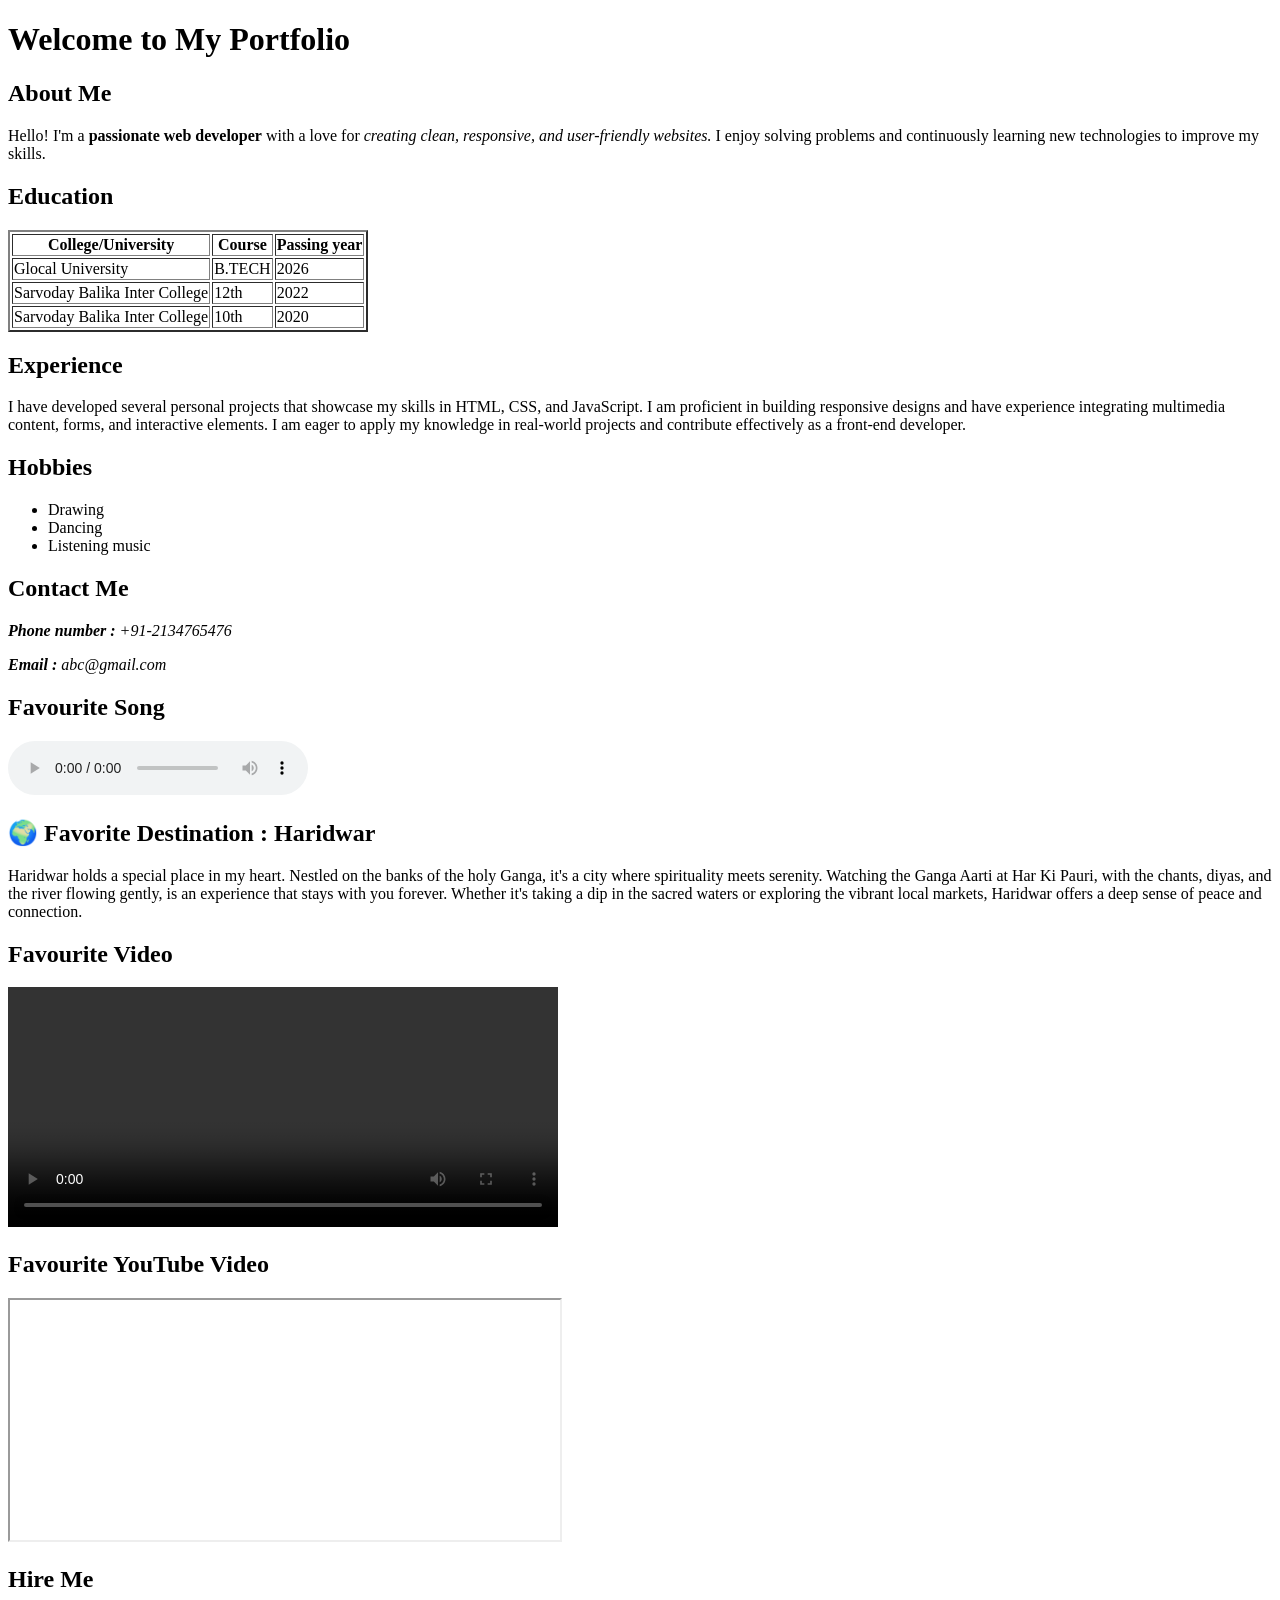
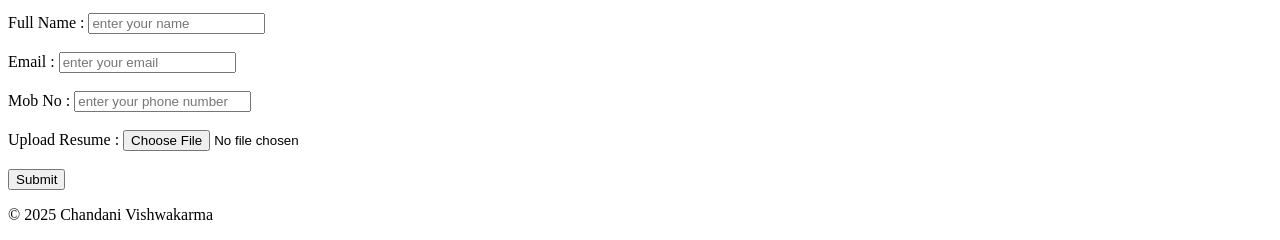
==== portfolio.html @ d8ea828b "done semantic-media-form-tag" ====
<!DOCTYPE html>
<html lang="en">
  <head>
    <meta charset="UTF-8" />
    <meta name="viewport" content="width=device-width, initial-scale=1.0" />
    <title>portfolio-webpage</title>
  </head>
  <body>
    <header>
      <h1>Welcome to My Portfolio</h1>
    </header>
    <main>
      <section>
        <header>
          <h2>About Me</h2>
        </header>

        <article>
          <p>
            Hello! I'm a <strong> passionate web developer</strong> with a love
            for
            <em>creating clean, responsive, and user-friendly websites.</em> I
            enjoy solving problems and continuously learning new technologies to
            improve my skills.
          </p>
        </article>
      </section>
      <section>
        <header>
          <h2>Education</h2>
        </header>

        <article>
          <table border="2">
            <tr>
              <th>College/University</th>
              <th>Course</th>
              <th>Passing year</th>
            </tr>
            <tr>
              <td>Glocal University</td>
              <td>B.TECH</td>
              <td>2026</td>
            </tr>
            <tr>
              <td>Sarvoday Balika Inter College</td>
              <td>12th</td>
              <td>2022</td>
            </tr>
            <tr>
              <td>Sarvoday Balika Inter College</td>
              <td>10th</td>
              <td>2020</td>
            </tr>
          </table>
        </article>
      </section>
      <section>
        <header>
          <h2>Experience</h2>
        </header>

        <article>
          <p>
            I have developed several personal projects that showcase my skills in HTML, CSS, and JavaScript. I am proficient in building responsive designs and have experience integrating multimedia content, forms, and interactive elements. I am eager to apply my knowledge in real-world projects and contribute effectively as a front-end developer.
          </p>
        </article>
      </section>
      <section>
        <header>
          <h2>Hobbies</h2>
        </header>

        <article>
          <ul>
            <li>Drawing</li>
            <li>Dancing</li>
            <li>Listening music</li>
          </ul>
        </article>
      </section>
      <section>
        <header>
          <h2>Contact Me</h2>
        </header>
<!--  address tag used by chatgpt  -->
        <address>
          <p><strong>Phone number : </strong>+91-2134765476</p>
          <p><strong>Email : </strong>abc@gmail.com</p>
        </address>
      </section>
      <section>
        <header>
          <h2>Favourite Song</h2>
        </header>

        <article>
          <audio controls>
            <source
              src="media/Ram Siya Ram From Adipurush-320kbps.mp3"
              type="audio/mpeg"
            />

            Your browser does not support the audio element.
          </audio>
        </article>
      </section>
      <section>
        <header>
          <h2>🌍 Favorite Destination : <strong>Haridwar</strong></h2>
        </header>

        <article>
          <p>
            Haridwar holds a special place in my heart. Nestled on the banks of
            the holy Ganga, it's a city where spirituality meets serenity.
            Watching the Ganga Aarti at Har Ki Pauri, with the chants, diyas,
            and the river flowing gently, is an experience that stays with you
            forever. Whether it's taking a dip in the sacred waters or exploring
            the vibrant local markets, Haridwar offers a deep sense of peace and
            connection.
          </p>
        </article>
      </section>
      <section>
        <header>
          <h2>Favourite Video</h2>
        </header>

        <article>
          <video controls width="550" height="240">
            <source src="media/sampleVideo.mp4" type="video/mp4" />
            Your browser does not support the video tag.
          </video>
        </article>
      </section>
      <section>
        <header>
          <h2>Favourite YouTube Video</h2>
        </header>

        <article>
          <iframe
            src="https://youtube.com/embed/3pg0nzainMo?si=2rMPwO40F5VH71O9"
            frameborder="5"
            title="My favourite YouTube video"
            width="550"
            height="240"
          ></iframe>
        </article>
      </section>
      <section>
        <header>
          <h2>Hire Me</h2>
        </header>
        <form action="#" method="post">
          <label for="name">Full Name :</label>
          <input
            type="text"
            name="name"
            id="name"
            placeholder="enter your name"
          />
          <br /><br />
          <label for="email">Email :</label>
          <input
            type="email"
            name="email"
            id="email"
            placeholder="enter your email"
          /><br /><br />
          <label for="phoneno">Mob No :</label>
          <input
            type="tel"
            name="phonenumber"
            id="phoneno"
            placeholder="enter your phone number"
          /><br /><br />
          <label for="resume">Upload Resume :</label>
          <input type="file" id="resume" name="resume" /><br /><br />
          <button type="submit">Submit</button>
        </form>
      </section>
    </main>
    <footer>
      <p>&copy; 2025 Chandani Vishwakarma</p>
    </footer>
  </body>
</html>
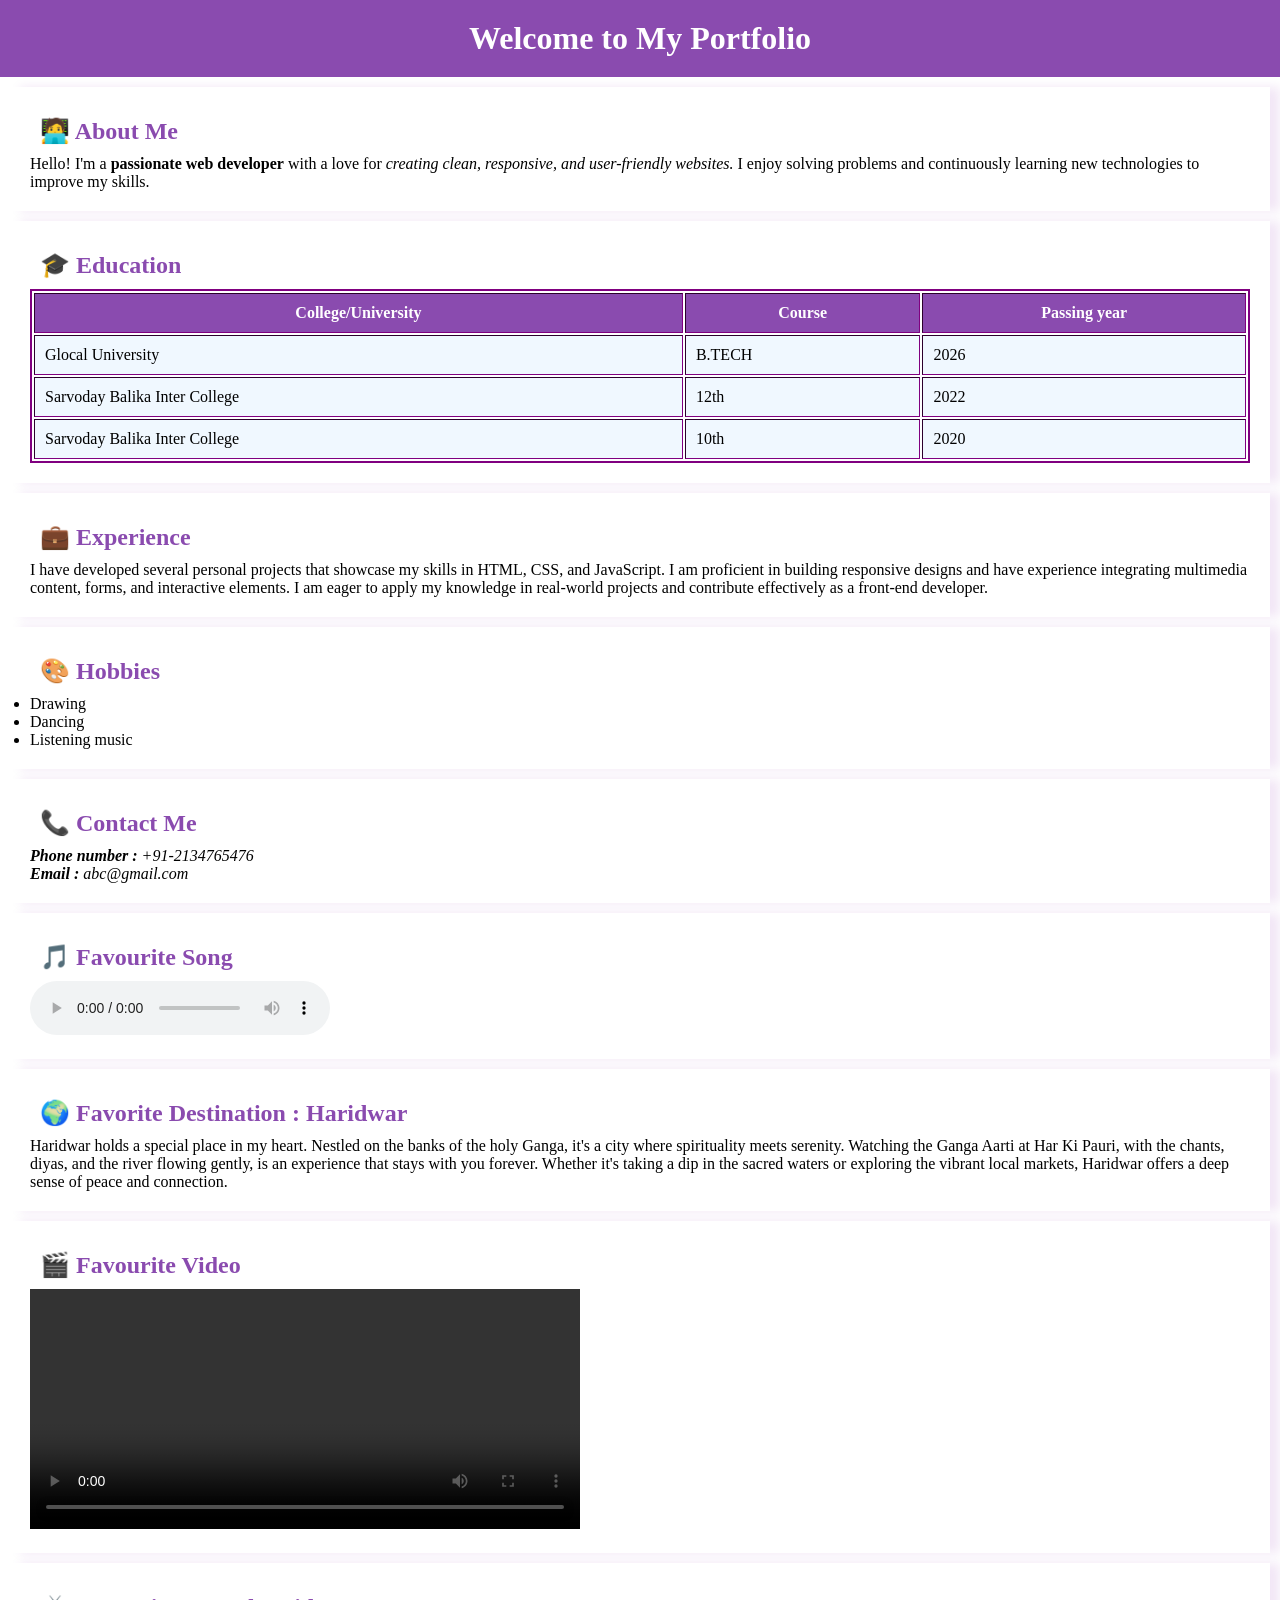
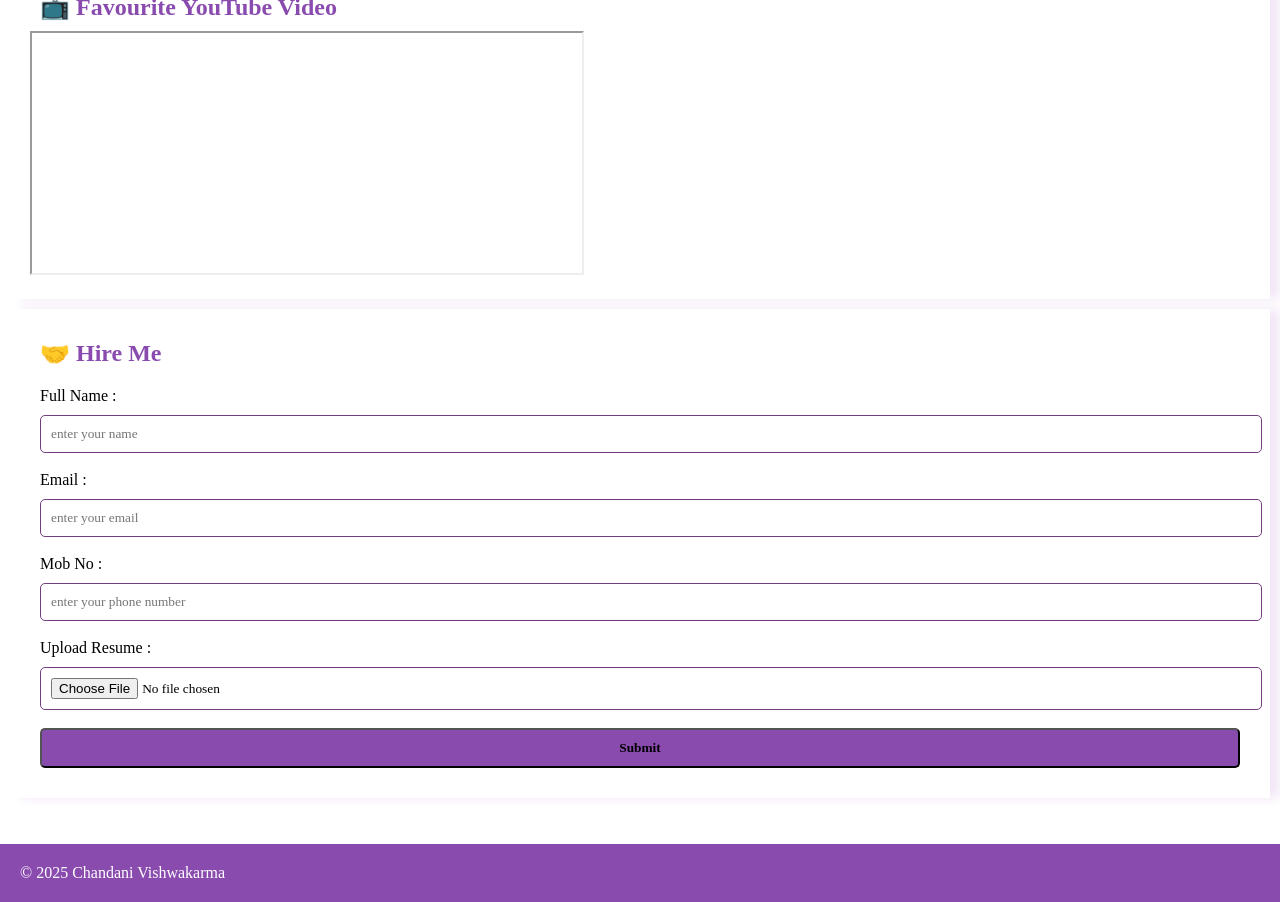
==== commit a6bbe92a: "css added" ====
--- a/portfolio.html
+++ b/portfolio.html
@@ -4,15 +4,16 @@
     <meta charset="UTF-8" />
     <meta name="viewport" content="width=device-width, initial-scale=1.0" />
     <title>portfolio-webpage</title>
+    <link rel="stylesheet" href="style.css">
   </head>
   <body>
-    <header>
+    <header class="container">
       <h1>Welcome to My Portfolio</h1>
     </header>
     <main>
       <section>
         <header>
-          <h2>About Me</h2>
+          <h2>🧑‍💻 About Me</h2>
         </header>
 
         <article>
@@ -27,7 +28,7 @@
       </section>
       <section>
         <header>
-          <h2>Education</h2>
+          <h2>🎓 Education</h2>
         </header>
 
         <article>
@@ -57,18 +58,23 @@
       </section>
       <section>
         <header>
-          <h2>Experience</h2>
+          <h2>💼 Experience</h2>
         </header>
 
         <article>
           <p>
-            I have developed several personal projects that showcase my skills in HTML, CSS, and JavaScript. I am proficient in building responsive designs and have experience integrating multimedia content, forms, and interactive elements. I am eager to apply my knowledge in real-world projects and contribute effectively as a front-end developer.
+            I have developed several personal projects that showcase my skills
+            in HTML, CSS, and JavaScript. I am proficient in building responsive
+            designs and have experience integrating multimedia content, forms,
+            and interactive elements. I am eager to apply my knowledge in
+            real-world projects and contribute effectively as a front-end
+            developer.
           </p>
         </article>
       </section>
       <section>
         <header>
-          <h2>Hobbies</h2>
+          <h2>🎨 Hobbies</h2>
         </header>
 
         <article>
@@ -81,9 +87,9 @@
       </section>
       <section>
         <header>
-          <h2>Contact Me</h2>
+          <h2>📞 Contact Me</h2>
         </header>
-<!--  address tag used by chatgpt  -->
+        <!--  address tag used by chatgpt  -->
         <address>
           <p><strong>Phone number : </strong>+91-2134765476</p>
           <p><strong>Email : </strong>abc@gmail.com</p>
@@ -91,7 +97,7 @@
       </section>
       <section>
         <header>
-          <h2>Favourite Song</h2>
+          <h2>🎵 Favourite Song</h2>
         </header>
 
         <article>
@@ -124,7 +130,7 @@
       </section>
       <section>
         <header>
-          <h2>Favourite Video</h2>
+          <h2>🎬 Favourite Video</h2>
         </header>
 
         <article>
@@ -136,7 +142,7 @@
       </section>
       <section>
         <header>
-          <h2>Favourite YouTube Video</h2>
+          <h2>📺 Favourite YouTube Video</h2>
         </header>
 
         <article>
@@ -149,9 +155,9 @@
           ></iframe>
         </article>
       </section>
-      <section>
+      <section class="">
         <header>
-          <h2>Hire Me</h2>
+          <h2>🤝 Hire Me</h2>
         </header>
         <form action="#" method="post">
           <label for="name">Full Name :</label>
@@ -160,6 +166,7 @@
             name="name"
             id="name"
             placeholder="enter your name"
+            required
           />
           <br /><br />
           <label for="email">Email :</label>
@@ -168,6 +175,7 @@
             name="email"
             id="email"
             placeholder="enter your email"
+            required
           /><br /><br />
           <label for="phoneno">Mob No :</label>
           <input
@@ -175,14 +183,16 @@
             name="phonenumber"
             id="phoneno"
             placeholder="enter your phone number"
+            required
           /><br /><br />
           <label for="resume">Upload Resume :</label>
-          <input type="file" id="resume" name="resume" /><br /><br />
+          <input type="file" id="resume" name="resume" required /><br /><br />
           <button type="submit">Submit</button>
         </form>
       </section>
     </main>
-    <footer>
+    <br><br>
+    <footer class="container">
       <p>&copy; 2025 Chandani Vishwakarma</p>
     </footer>
   </body>
--- a/style.css
+++ b/style.css
@@ -0,0 +1,75 @@
+* {
+    padding: 0;
+    margin: 0;
+    font-family: 'Times New Roman', Times, serif;
+}
+
+.container {
+    color: white;
+    background-color: #8a4baf;
+    padding: 20px;
+}
+
+h1 {
+    text-align: center;
+}
+
+section {
+    padding: 20px;
+    box-sizing: border-box;
+    box-shadow: 10px 0px 10px rgba(129, 18, 163, 0.1);
+    margin: 10px;
+
+}
+
+h2 {
+    padding: 10px;
+    color: #8a4baf;
+}
+
+table {
+    width: 100%;
+    border: 2px solid purple;
+
+}
+
+th {
+    background-color: #8a4baf;
+    color: white;
+    padding: 10px;
+}
+
+td {
+    padding: 10px;
+    background-color: aliceblue;
+}
+
+input {
+    width: 100%;
+    padding: 10px;
+    border: 1px solid #733e7e;
+    border-radius: 5px;
+    margin-top: 10px;
+
+
+}
+
+button {
+    padding: 10px;
+    width: 100%;
+    border-radius: 5px;
+    align-items: center;
+    background-color: #8a4baf;
+    font-weight: bold;
+
+}
+
+button:hover {
+    background-color: #077093;
+    color: white;
+
+}
+
+form {
+    padding: 10px;
+}
